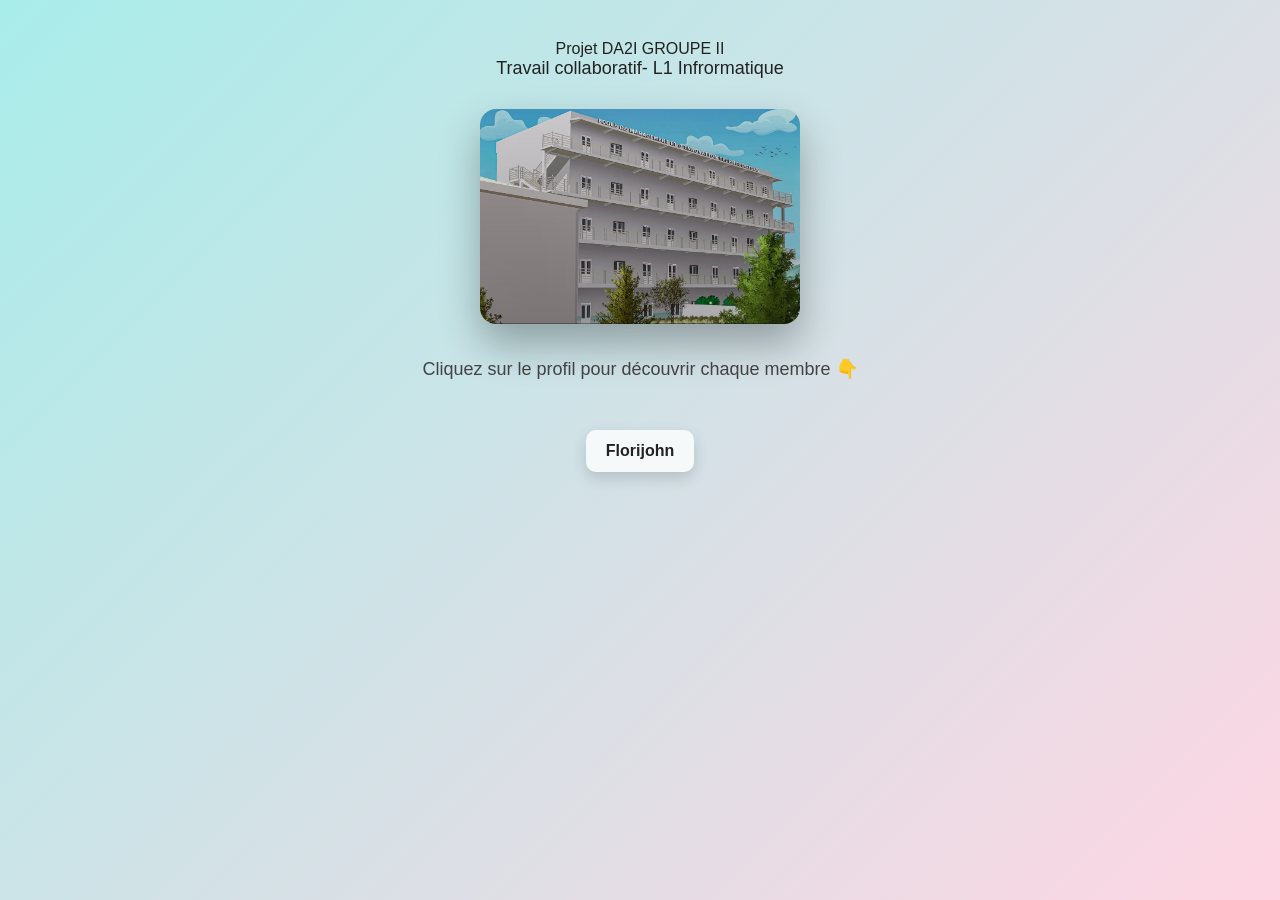
==== index.html @ 184a8906 "Message" ====
<!DOCTYPE html>
<html lang="fr">
    <head>
        <meta charset="UTF-8">
        <title>Projet-DA2I Groupe II</title>
        <meta name="viewport" content="widht=device-widht, initial-scale=1.0">
        <link rel="stylesheet" href="style.css">
    </head>
    <body>
        <section class="hero"
        <h1> Projet DA2I GROUPE II</h1>
        <p> Travail collaboratif- L1 Infrormatique</p>
        <div class="photo-3d">
          <img src="imagegroupe.jpg" alt="Photo de groupe DA2I ">
        </div>
        <p class="hint"> Cliquez sur le profil pour découvrir chaque membre 👇</p>
        <section class="members">
        <a href="Florijohn/Florijohn.html"
        class="member-card">Florijohn</a>
    </section>
        
    </body>
    </html>
---- style.css ----
/* ===== RESET SIMPLE ===== */
* {
  margin: 0;
  padding: 0;
  box-sizing: border-box;
}

/* ===== STYLE GLOBAL ===== */
body {
  font-family: Arial, Helvetica, sans-serif;
  background: linear-gradient(135deg, #a8edea, #fed6e3);
  color: #222;
  text-align: center;
  min-height: 100vh;
}

/* ===== SECTION HERO ===== */
.hero {
  padding: 40px 20px;
  animation: fadeIn 1.2s ease;
}

.hero h1 {
  font-size: 36px;
  margin-bottom: 10px;
}

.hero p {
  font-size: 18px;
  margin-bottom: 20px;
}

.hint {
  font-size: 14px;
  color: #444;
  margin-top: 20px;
}

/* ===== PHOTO 3D ===== */
.photo-3d {
  width: 320px;
  margin: 30px auto;
  perspective: 1000px;
}

.photo-3d img {
  width: 100%;
  border-radius: 16px;
  box-shadow: 0 20px 40px rgba(0,0,0,0.3);
  transition: transform 0.6s ease, box-shadow 0.6s ease;
}

.photo-3d img:hover {
  transform: rotateY(15deg) rotateX(8deg) scale(1.05);
  box-shadow: 0 30px 60px rgba(0,0,0,0.35);
}

/* ===== SECTION MEMBRES ===== */
.members {
  display: flex;
  flex-wrap: wrap;
  justify-content: center;
  gap: 15px;
  padding: 30px 20px;
}

/* ===== CARTES MEMBRES ===== */
.member-card {
  text-decoration: none;
  background-color: #ffffffcc;
  color: #222;
  padding: 12px 20px;
  border-radius: 10px;
  font-weight: bold;
  box-shadow: 0 6px 15px rgba(0,0,0,0.15);
  transition: transform 0.3s ease, box-shadow 0.3s ease;
}

.member-card:hover {
  transform: translateY(-5px);
  box-shadow: 0 12px 25px rgba(0,0,0,0.25);
}

/* ===== ANIMATION D'ENTRÉE ===== */
@keyframes fadeIn {
  from {
    opacity: 0;
    transform: translateY(20px);
  }
  to {
    opacity: 1;
    transform: translateY(0);
  }
}

/* ===== RESPONSIVE ===== */
@media (max-width: 600px) {
  .photo-3d {
    width: 90%;
  }

  .hero h1 {
    font-size: 28px;
  }
}
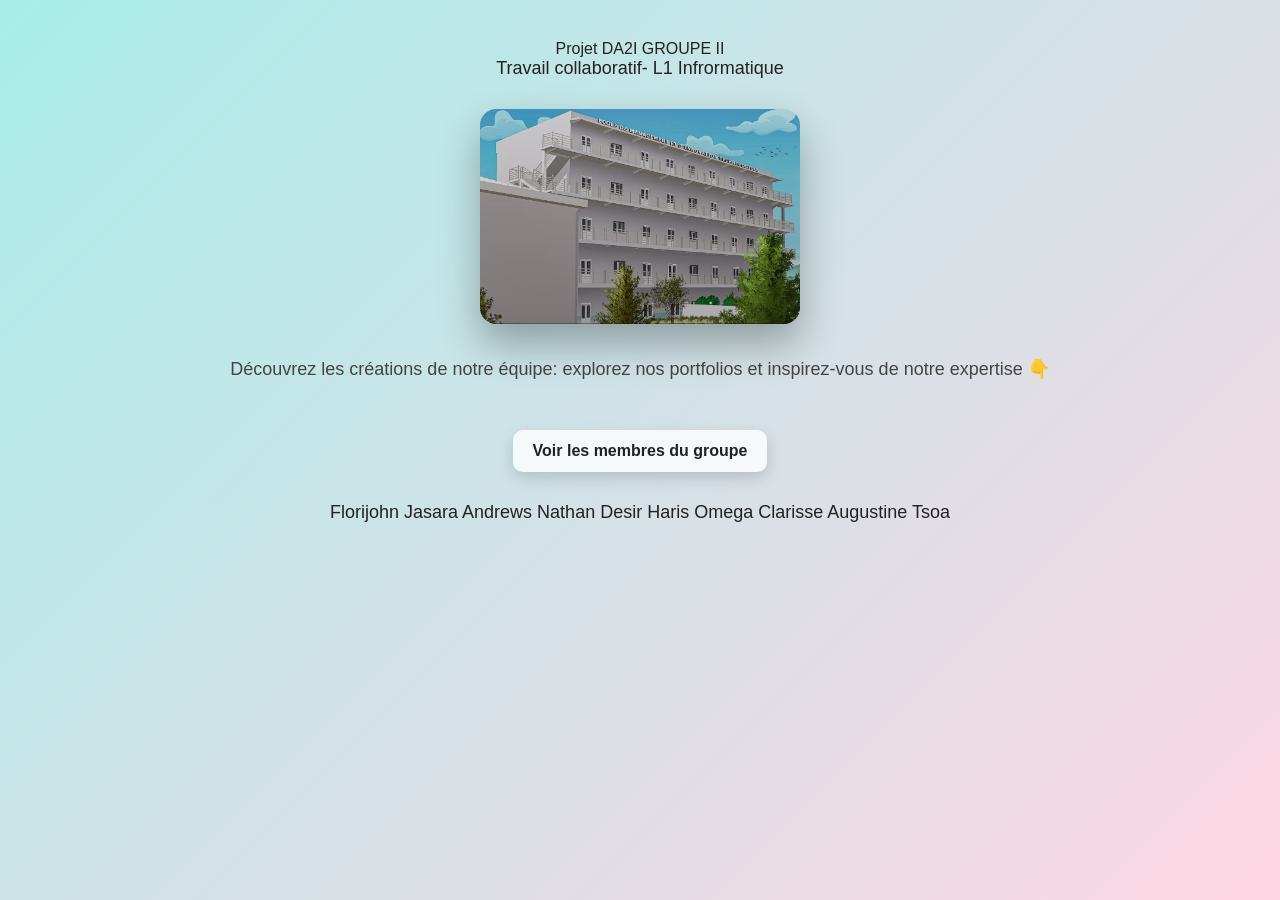
==== commit 6e6376a6: "Ajout du bouton retour et mon portfolio et quelques modifications sur la page html principale" ====
--- a/index.html
+++ b/index.html
@@ -8,16 +8,20 @@
     </head>
     <body>
         <section class="hero"
-        <h1> Projet DA2I GROUPE II</h1>
+        <h1>Projet DA2I GROUPE II</h1>
         <p> Travail collaboratif- L1 Infrormatique</p>
         <div class="photo-3d">
           <img src="imagegroupe.jpg" alt="Photo de groupe DA2I ">
         </div>
-        <p class="hint"> Cliquez sur le profil pour découvrir chaque membre 👇</p>
+        <p class="hint"> Découvrez les créations de notre équipe: explorez nos portfolios et inspirez-vous de notre expertise 👇</p>
         <section class="members">
-        <a href="Florijohn/Florijohn.html"
-        class="member-card">Florijohn</a>
+        <a href="Member's group.html"
+        class="member-card">Voir les membres du groupe</a>
     </section>
+    <section  class="footer">
+            <p class="footer p">
+                Florijohn Jasara Andrews Nathan Desir Haris Omega Clarisse  Augustine Tsoa</p>
+        </section>
         
     </body>
     </html>
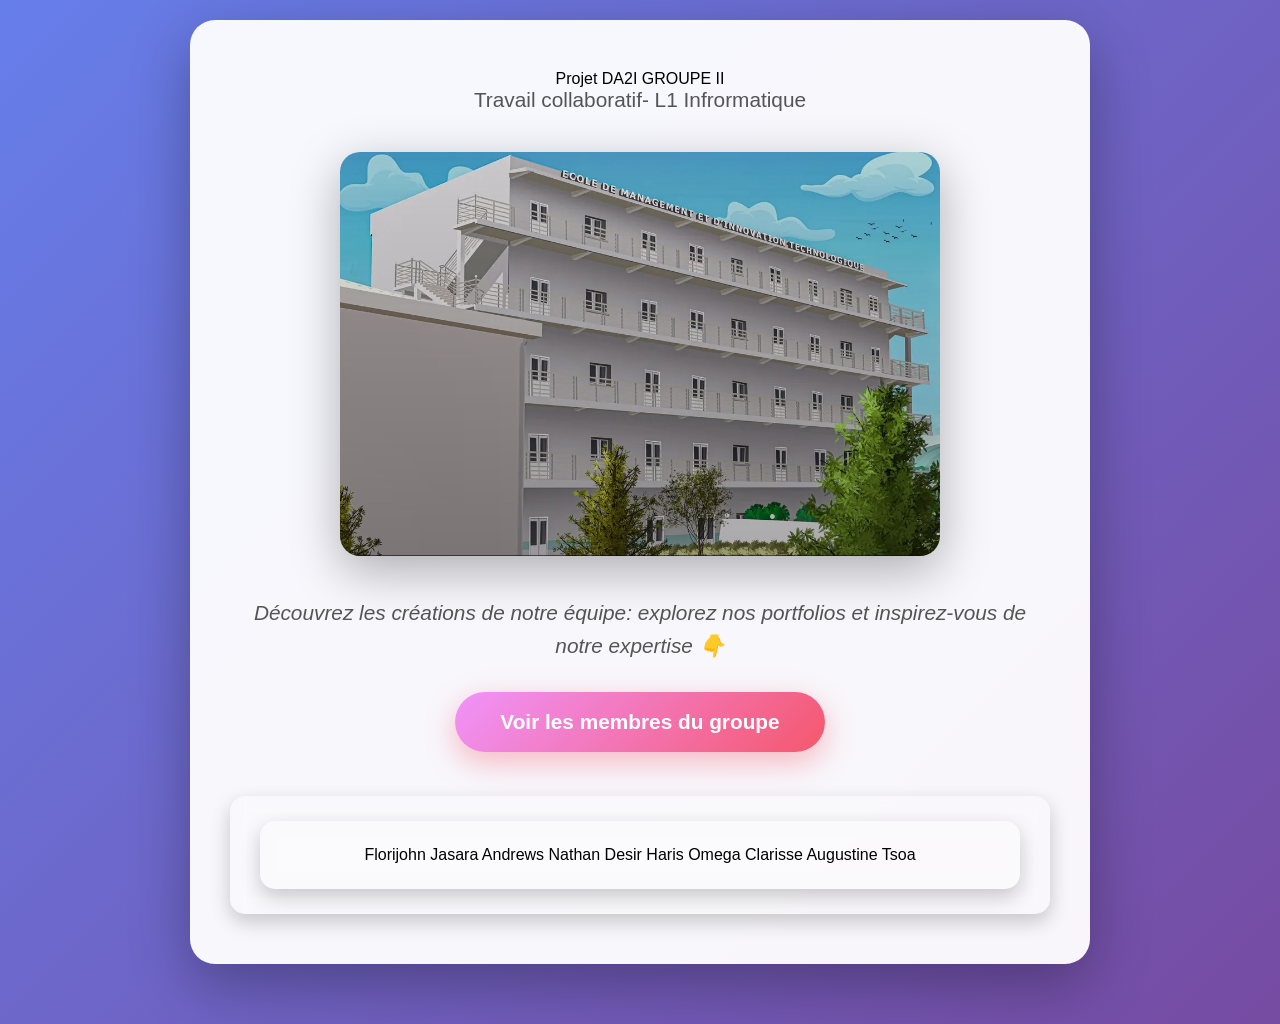
==== commit b5df90eb: "liaison portfolio" ====
--- a/index.html
+++ b/index.html
@@ -15,7 +15,7 @@
         </div>
         <p class="hint"> Découvrez les créations de notre équipe: explorez nos portfolios et inspirez-vous de notre expertise 👇</p>
         <section class="members">
-        <a href="Member's group.html"
+        <a href="Member's group.html"l
         class="member-card">Voir les membres du groupe</a>
     </section>
     <section  class="footer">
--- a/style.css
+++ b/style.css
@@ -1,105 +1,240 @@
-/* ===== RESET SIMPLE ===== */
 * {
-  margin: 0;
-  padding: 0;
-  box-sizing: border-box;
-}
-
-/* ===== STYLE GLOBAL ===== */
+    margin: 0;
+    padding: 0;
+    box-sizing: border-box;
+}
+
 body {
-  font-family: Arial, Helvetica, sans-serif;
-  background: linear-gradient(135deg, #a8edea, #fed6e3);
-  color: #222;
-  text-align: center;
-  min-height: 100vh;
-}
-
-/* ===== SECTION HERO ===== */
+    font-family: 'Segoe UI', Tahoma, Geneva, Verdana, sans-serif;
+    background: linear-gradient(135deg, #667eea 0%, #764ba2 100%);
+    min-height: 100vh;
+    display: flex;
+    flex-direction: column;
+    align-items: center;
+    justify-content: center;
+    padding: 20px;
+    overflow-x: hidden;
+}
+
 .hero {
-  padding: 40px 20px;
-  animation: fadeIn 1.2s ease;
+    text-align: center;
+    background: rgba(255, 255, 255, 0.95);
+    padding: 50px 40px;
+    border-radius: 25px;
+    box-shadow: 0 20px 60px rgba(0, 0, 0, 0.3);
+    max-width: 900px;
+    width: 100%;
+    margin-bottom: 40px;
+    animation: fadeInUp 0.8s ease-out;
+}
+
+@keyframes fadeInUp {
+    from {
+        opacity: 0;
+        transform: translateY(30px);
+    }
+    to {
+        opacity: 1;
+        transform: translateY(0);
+    }
 }
 
 .hero h1 {
-  font-size: 36px;
-  margin-bottom: 10px;
-}
-
-.hero p {
-  font-size: 18px;
-  margin-bottom: 20px;
+    font-size: 3em;
+    background: linear-gradient(135deg, #667eea, #764ba2);
+    -webkit-background-clip: text;
+    -webkit-text-fill-color: transparent;
+    background-clip: text;
+    margin-bottom: 15px;
+    font-weight: bold;
+    letter-spacing: 1px;
+}
+
+.hero > p {
+    font-size: 1.3em;
+    color: #555;
+    margin-bottom: 30px;
+    font-weight: 500;
+}
+
+.photo-3d {
+    margin: 40px auto;
+    width: 100%;
+    max-width: 600px;
+    perspective: 1000px;
+}
+
+.photo-3d img {
+    width: 100%;
+    height: auto;
+    border-radius: 20px;
+    box-shadow: 0 15px 50px rgba(0, 0, 0, 0.3);
+    transition: transform 0.6s ease, box-shadow 0.6s ease;
+    display: block;
+}
+
+.photo-3d img:hover {
+    transform: rotateY(5deg) rotateX(5deg) scale(1.02);
+    box-shadow: 0 25px 70px rgba(0, 0, 0, 0.4);
 }
 
 .hint {
-  font-size: 14px;
-  color: #444;
-  margin-top: 20px;
-}
-
-/* ===== PHOTO 3D ===== */
-.photo-3d {
-  width: 320px;
-  margin: 30px auto;
-  perspective: 1000px;
-}
-
-.photo-3d img {
-  width: 100%;
-  border-radius: 16px;
-  box-shadow: 0 20px 40px rgba(0,0,0,0.3);
-  transition: transform 0.6s ease, box-shadow 0.6s ease;
-}
-
-.photo-3d img:hover {
-  transform: rotateY(15deg) rotateX(8deg) scale(1.05);
-  box-shadow: 0 30px 60px rgba(0,0,0,0.35);
-}
-
-/* ===== SECTION MEMBRES ===== */
+    font-size: 1.1em;
+    color: #666;
+    margin-top: 30px;
+    line-height: 1.6;
+    font-style: italic;
+}
+
 .members {
-  display: flex;
-  flex-wrap: wrap;
-  justify-content: center;
-  gap: 15px;
-  padding: 30px 20px;
-}
-
-/* ===== CARTES MEMBRES ===== */
+    margin-bottom: 40px;
+    animation: fadeInUp 1s ease-out 0.3s backwards;
+}
+
 .member-card {
-  text-decoration: none;
-  background-color: #ffffffcc;
-  color: #222;
-  padding: 12px 20px;
-  border-radius: 10px;
-  font-weight: bold;
-  box-shadow: 0 6px 15px rgba(0,0,0,0.15);
-  transition: transform 0.3s ease, box-shadow 0.3s ease;
+    display: inline-block;
+    padding: 18px 45px;
+    background: linear-gradient(135deg, #f093fb 0%, #f5576c 100%);
+    color: white;
+    text-decoration: none;
+    border-radius: 50px;
+    font-size: 1.3em;
+    font-weight: bold;
+    box-shadow: 0 10px 30px rgba(245, 87, 108, 0.4);
+    transition: all 0.4s ease;
+    position: relative;
+    overflow: hidden;
+}
+
+.member-card::before {
+    content: '';
+    position: absolute;
+    top: 0;
+    left: -100%;
+    width: 100%;
+    height: 100%;
+    background: rgba(255, 255, 255, 0.2);
+    transition: left 0.5s ease;
+}
+
+.member-card:hover::before {
+    left: 100%;
 }
 
 .member-card:hover {
-  transform: translateY(-5px);
-  box-shadow: 0 12px 25px rgba(0,0,0,0.25);
-}
-
-/* ===== ANIMATION D'ENTRÉE ===== */
-@keyframes fadeIn {
-  from {
-    opacity: 0;
-    transform: translateY(20px);
-  }
-  to {
-    opacity: 1;
-    transform: translateY(0);
-  }
-}
-
-/* ===== RESPONSIVE ===== */
-@media (max-width: 600px) {
-  .photo-3d {
-    width: 90%;
-  }
-
-  .hero h1 {
-    font-size: 28px;
-  }
-}+    transform: translateY(-5px) scale(1.05);
+    box-shadow: 0 15px 40px rgba(245, 87, 108, 0.6);
+}
+
+.member-card:active {
+    transform: translateY(-2px) scale(1.02);
+}
+
+.footer {
+    background: rgba(255, 255, 255, 0.15);
+    backdrop-filter: blur(10px);
+    padding: 25px 30px;
+    border-radius: 15px;
+    box-shadow: 0 8px 20px rgba(0, 0, 0, 0.2);
+    max-width: 900px;
+    width: 100%;
+    animation: fadeInUp 1.2s ease-out 0.5s backwards;
+}
+
+.footer-p {
+    color: white;
+    font-size: 1.1em;
+    text-align: center;
+    line-height: 1.8;
+    font-weight: 500;
+    text-shadow: 0 2px 4px rgba(0, 0, 0, 0.2);
+}
+
+@media (max-width: 768px) {
+    body {
+        padding: 15px;
+    }
+    
+    .hero {
+        padding: 35px 25px;
+    }
+    
+    .hero h1 {
+        font-size: 2em;
+    }
+    
+    .hero > p {
+        font-size: 1.1em;
+    }
+    
+    .hint {
+        font-size: 1em;
+    }
+    
+    .photo-3d {
+        max-width: 100%;
+    }
+    
+    .member-card {
+        padding: 15px 35px;
+        font-size: 1.1em;
+    }
+    
+    .footer-p {
+        font-size: 0.95em;
+    }
+}
+
+@media (max-width: 480px) {
+    .hero {
+        padding: 25px 20px;
+    }
+    
+    .hero h1 {
+        font-size: 1.6em;
+    }
+    
+    .hero > p {
+        font-size: 1em;
+    }
+    
+    .hint {
+        font-size: 0.9em;
+        margin-top: 20px;
+    }
+    
+    .photo-3d {
+        margin: 25px auto;
+    }
+    
+    .member-card {
+        padding: 12px 25px;
+        font-size: 1em;
+    }
+    
+    .footer {
+        padding: 20px 15px;
+    }
+    
+    .footer-p {
+        font-size: 0.85em;
+        line-height: 1.6;
+    }
+}
+
+@keyframes pulse {
+    0%, 100% {
+        transform: scale(1);
+    }
+    50% {
+        transform: scale(1.05);
+    }
+}
+
+.member-card {
+    animation: pulse 2s ease-in-out infinite;
+}
+
+.member-card:hover {
+    animation: none;
+}
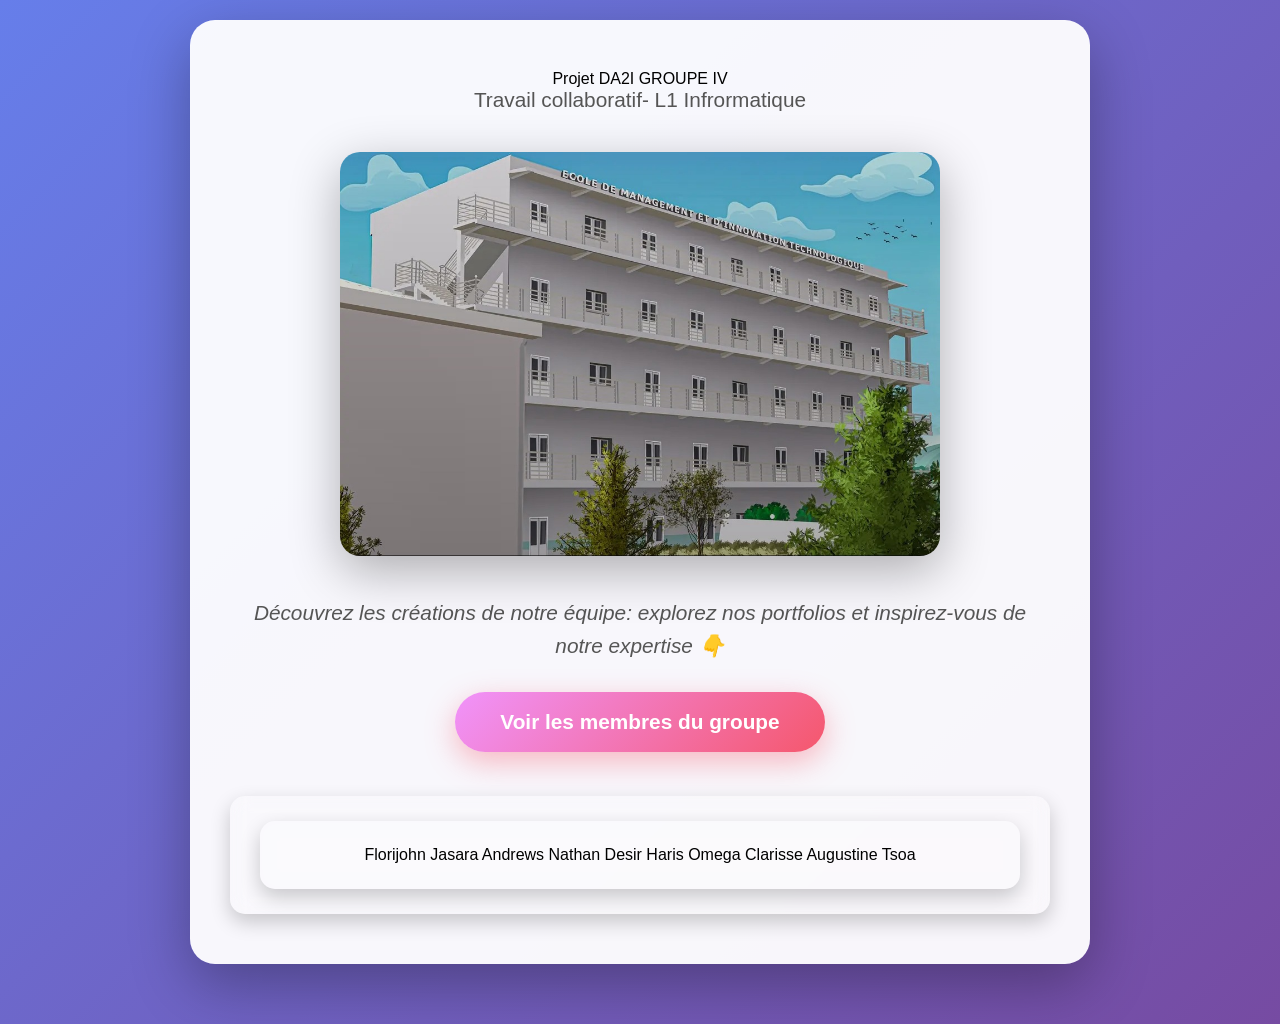
==== commit 3fe871f5: "ajout portfolio Nathan" ====
--- a/index.html
+++ b/index.html
@@ -8,7 +8,7 @@
     </head>
     <body>
         <section class="hero"
-        <h1>Projet DA2I GROUPE II</h1>
+        <h1>Projet DA2I GROUPE IV</h1>
         <p> Travail collaboratif- L1 Infrormatique</p>
         <div class="photo-3d">
           <img src="imagegroupe.jpg" alt="Photo de groupe DA2I ">
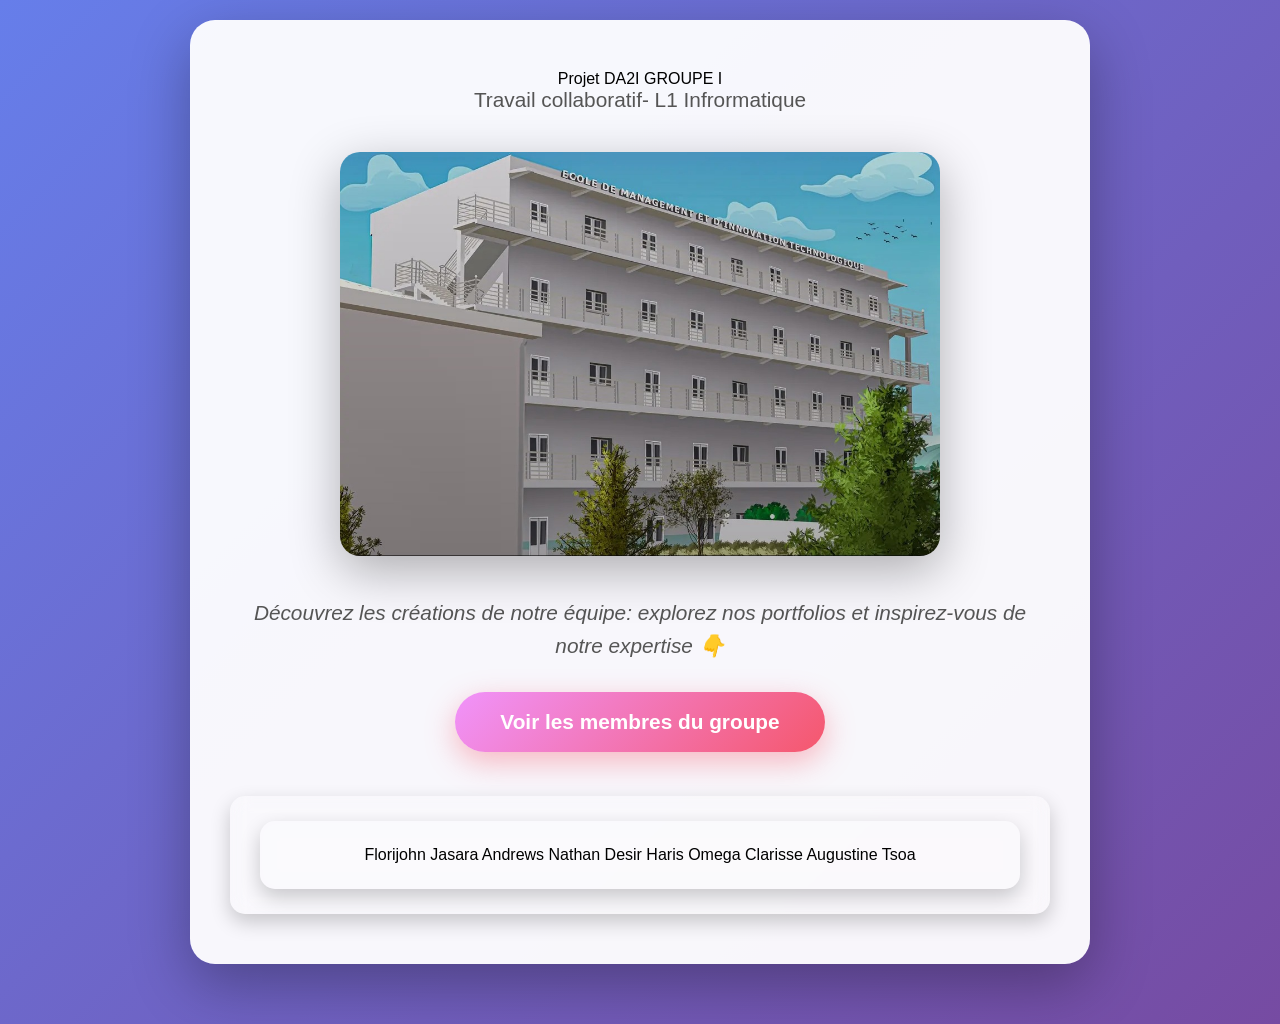
==== commit 471492a0: "changement du numéro de groupe" ====
--- a/index.html
+++ b/index.html
@@ -8,7 +8,7 @@
     </head>
     <body>
         <section class="hero"
-        <h1>Projet DA2I GROUPE IV</h1>
+        <h1>Projet DA2I GROUPE I</h1>
         <p> Travail collaboratif- L1 Infrormatique</p>
         <div class="photo-3d">
           <img src="imagegroupe.jpg" alt="Photo de groupe DA2I ">
